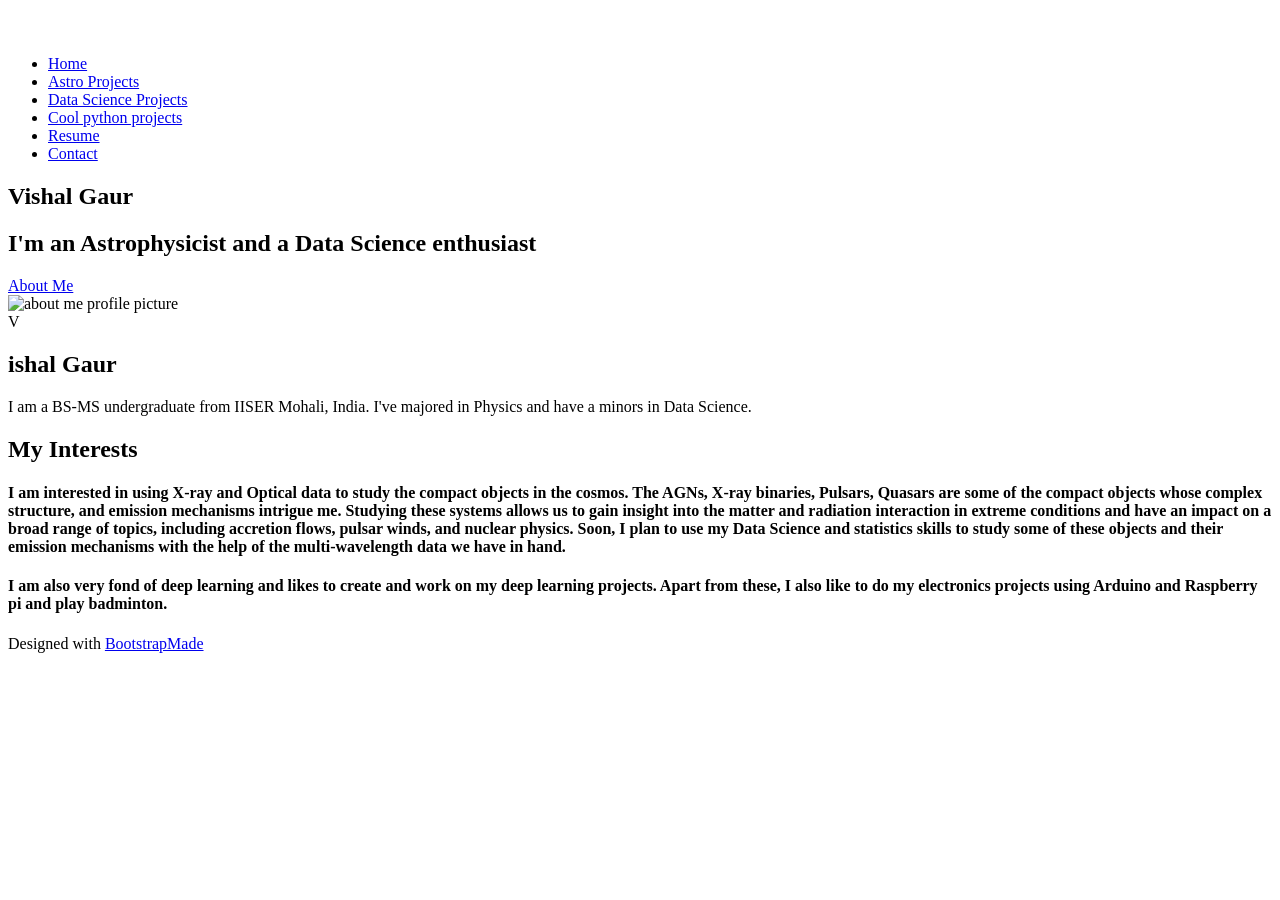
==== index.html @ d5d59067 "Add files via upload" ====
<!DOCTYPE html>
<html lang="en">

<head>
  <meta charset="utf-8">
  <meta content="width=device-width, initial-scale=1.0" name="viewport">

  <title>Vishal Gaur</title>
  <meta content="" name="description">
  <meta content="" name="keywords">

  <!-- Favicons -->
  <link href="assets/img/favicon.png" rel="icon">
  <link href="assets/img/apple-touch-icon.png" rel="apple-touch-icon">

  <!-- Google Fonts -->
  <link href="https://fonts.googleapis.com/css?family=Open+Sans:300,300i,400,400i,600,600i,700,700i|Raleway:300,300i,400,400i,500,500i,600,600i,700,700i|Poppins:300,300i,400,400i,500,500i,600,600i,700,700i" rel="stylesheet">

  <!-- Vendor CSS Files -->
  <link href="assets/vendor/aos/aos.css" rel="stylesheet">
  <link href="assets/vendor/bootstrap/css/bootstrap.min.css" rel="stylesheet">
  <link href="assets/vendor/bootstrap-icons/bootstrap-icons.css" rel="stylesheet">
  <link href="assets/vendor/boxicons/css/boxicons.min.css" rel="stylesheet">
  <link href="assets/vendor/glightbox/css/glightbox.min.css" rel="stylesheet">
  <link href="assets/vendor/swiper/swiper-bundle.min.css" rel="stylesheet">

  <!-- Template Main CSS File -->  
  <link href="assets/css/style1.css" rel="stylesheet">
  <link href="assets/css/style.css" rel="stylesheet">
  <link rel="stylesheet" href="css/slick.css">

  <!-- =======================================================
  * Template Name: Kelly - v4.7.0
  * Template URL: https://bootstrapmade.com/kelly-free-bootstrap-cv-resume-html-template/
  * Author: BootstrapMade.com
  * License: https://bootstrapmade.com/license/
  ======================================================== -->
</head>

<body>

  <!-- ======= Header ======= -->
  <header id="header" class="fixed-top">
    <div class="container-fluid d-flex justify-content-between align-items-center">

      <h1 class="logo me-auto me-lg-0"><a href="index.html"></a></h1>
      <!-- Uncomment below if you prefer to use an image logo -->
      <a href="index.html" class="logo"><img src="assets/img/iisermlogo.jpg" alt="" class="img-fluid"></a>

      <nav id="navbar" class="navbar order-last order-lg-0">
        <ul>
          <li><a class="active" href="index.html">Home</a></li>
          <li><a href="astro.html">Astro Projects</a></li>
          <li><a href="datascience.html">Data Science Projects</a></li>
          <li><a href="python.html">Cool python projects</a></li>
          <li><a href="resume.html">Resume</a></li>
          <li><a href="contact.html">Contact</a></li>
        </ul>
        <i class="bi bi-list mobile-nav-toggle"></i>
      </nav><!-- .navbar -->

      <div class="header-social-links">
		<a href="mailto:vishalgaur49@gmail.com" class="email"><i class="bi bi-envelope"></i></a>
		<a href="https://github.com/gaurvishal49" class="github"><i class="bi bi-github"></i></a>
        <a href="https://linkedin.com/in/vishal-gaur-4398b719a" class="linkedin"><i class="bi bi-linkedin"></i></i></a>
      </div>

    </div>

  </header><!-- End Header -->

  <!-- ======= Hero Section ======= -->
  <section id="hero" class="d-flex align-items-center">
    <div class="container d-flex flex-column align-items-center" data-aos="zoom-in" data-aos-delay="100">
      <h1>Vishal Gaur</h1>
      <h2>I'm an Astrophysicist and a Data Science enthusiast</h2>
      <a href="about.html" class="btn-about">About Me</a>
    </div>
  </section><!-- End Hero -->
  
	<!-- About me -->
	<section class="fh5co-about-me">
		<div class="about-me-inner site-container">
			<article class="portfolio-wrapper">
				<div class="portfolio__img">
					<img src="assets/img/about-me.png" class="about-me__profile" alt="about me profile picture">
				</div>
				<div class="portfolio__bottom">
					<div class="portfolio__name">
						<span>V</span>
						<h2 class="universal-h2">ishal Gaur</h2>
					</div>
					<p>I am a BS-MS undergraduate from IISER Mohali, India. I've majored in Physics and have a minors in Data Science.</p>
				</div>
			</article>
			<div class="about-me__text">
				<div class="about-me-slider">
					<div class="about-me-single-slide">
						<h2 class="universal-h2 universal-h2-bckg">My Interests</h2>
						<h4>I am interested in using X-ray and Optical data to study the compact objects in the cosmos. The AGNs, X-ray binaries, Pulsars, Quasars are some of the compact objects whose complex structure, and emission mechanisms intrigue me. Studying these systems allows us to gain insight into the matter and radiation interaction in extreme conditions and have an impact on a broad range of topics, including accretion flows, pulsar winds, and nuclear physics. Soon, I plan to use my Data Science and statistics skills to study some of these objects and their emission mechanisms with the help of the multi-wavelength data we have in hand.</h4>
						<h4>I am also very fond of deep learning and likes to create and work on my deep learning projects. Apart from these, I also like to do my electronics projects using Arduino and Raspberry pi and play badminton. </h4>
					
					</div>
				</div>
			</div>
		</div>
		<div class="about-me-bckg"></div>
	</section>
	<!-- About me end -->

	<!-- ======= Footer ======= -->
	<footer id="footer">
		<div class="container">
			<div class="social-links">
				<a href="mailto:vishalgaur49@gmail.com" class="email"><i class="bi bi-envelope"></i></a>
				<a href="https://github.com/gaurvishal49" class="github"><i class="bi bi-github"></i></a>
				<a href="https://linkedin.com/in/vishal-gaur-4398b719a" class="linkedin"><i class="bi bi-linkedin"></i></i></a>
			</div>
<!-- 			<div class="copyright">
				&copy; Copyright <strong><span>MyResume</span></strong>, <strong><span>Personal</span></strong>. All Rights Reserved
			</div> -->
			<div class="credits">
				<!-- All the links in the footer should remain intact. -->
				<!-- You can delete the links only if you purchased the pro version. -->
				<!-- Licensing information: [license-url] -->
				<!-- Purchase the pro version with working PHP/AJAX contact form: https://bootstrapmade.com/free-html-bootstrap-template-my-resume/ -->
				Designed with <a href="https://bootstrapmade.com/">BootstrapMade</a>
			</div>
		</div>
	</footer><!-- End Footer -->

  <div id="preloader"></div>
  <a href="#" class="back-to-top d-flex align-items-center justify-content-center"><i class="bi bi-arrow-up-short"></i></a>

  <!-- Vendor JS Files -->
  <script src="assets/vendor/purecounter/purecounter.js"></script>
  <script src="assets/vendor/aos/aos.js"></script>
  <script src="assets/vendor/bootstrap/js/bootstrap.bundle.min.js"></script>
  <script src="assets/vendor/glightbox/js/glightbox.min.js"></script>
  <script src="assets/vendor/isotope-layout/isotope.pkgd.min.js"></script>
  <script src="assets/vendor/swiper/swiper-bundle.min.js"></script>
  <script src="assets/vendor/waypoints/noframework.waypoints.js"></script>
  <script src="assets/vendor/php-email-form/validate.js"></script>
  <script src="assets/vendor/typed.js/typed.min.js"></script>

  <!-- Template Main JS File -->
  <script src="assets/js/main.js"></script>

</body>

</html>
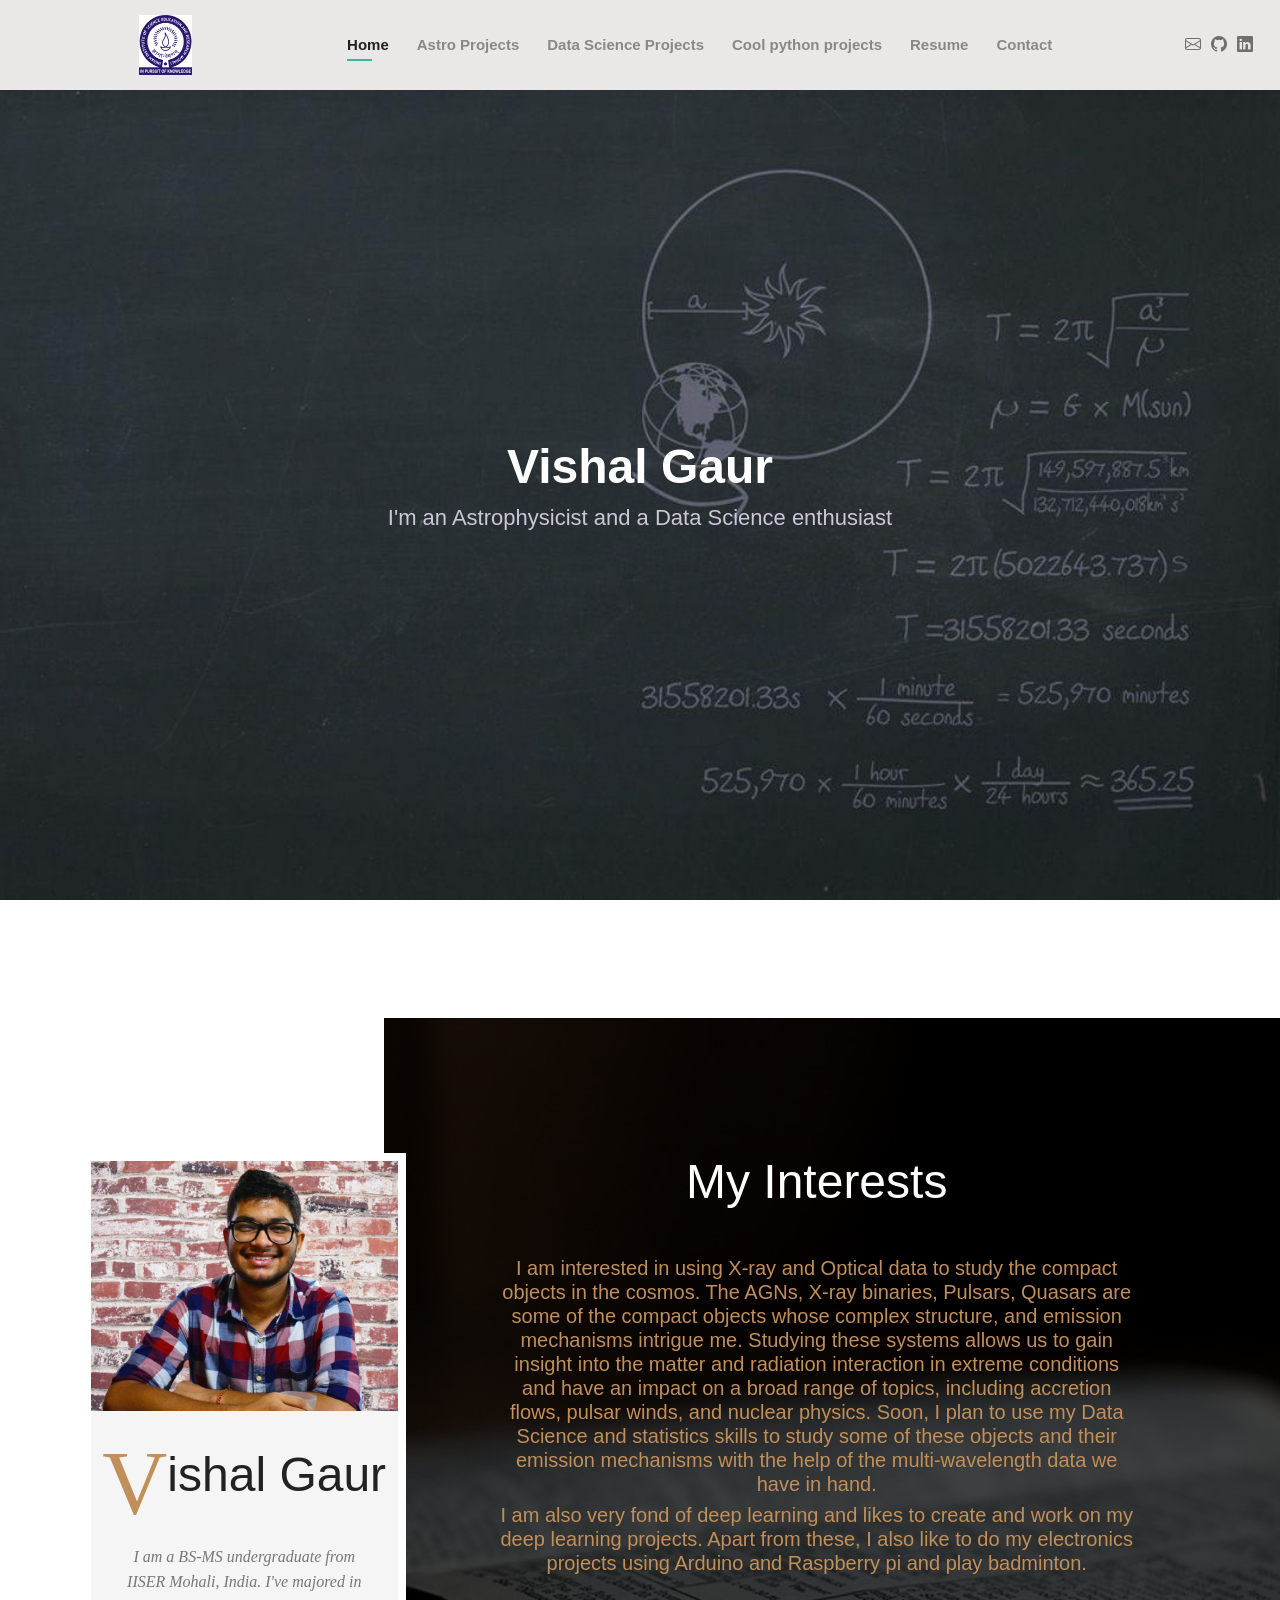
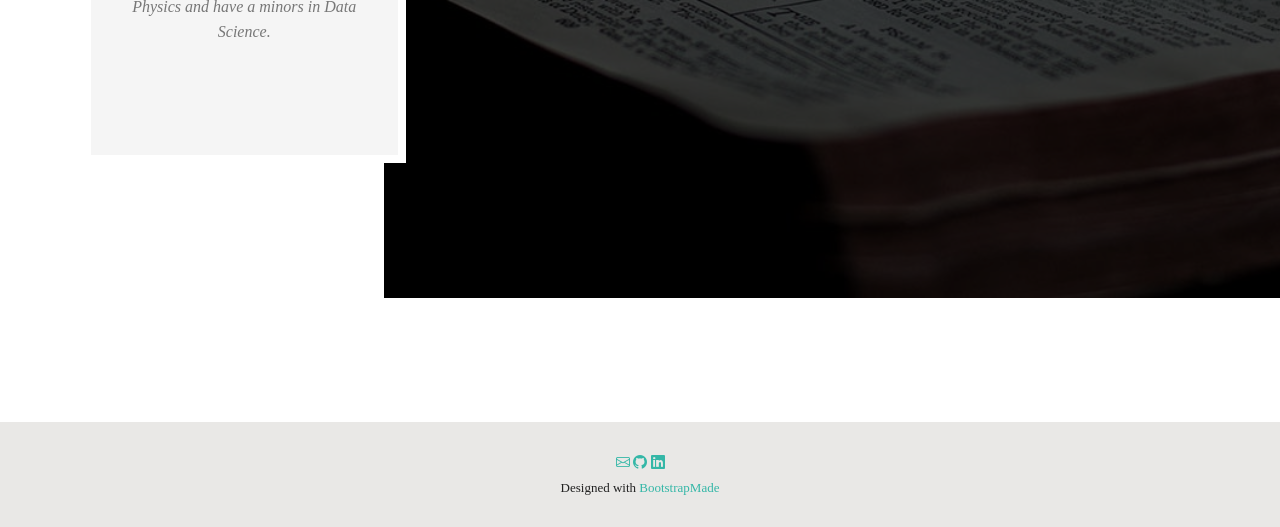
==== commit 14a69e8a: "Update index.html" ====
--- a/index.html
+++ b/index.html
@@ -74,7 +74,7 @@
     <div class="container d-flex flex-column align-items-center" data-aos="zoom-in" data-aos-delay="100">
       <h1>Vishal Gaur</h1>
       <h2>I'm an Astrophysicist and a Data Science enthusiast</h2>
-      <a href="about.html" class="btn-about">About Me</a>
+      <!-- <a href="about.html" class="btn-about">About Me</a> -->
     </div>
   </section><!-- End Hero -->
   
--- a/assets/css/style1.css
+++ b/assets/css/style1.css
@@ -0,0 +1,862 @@
+/*
+ * Author by FreeHTML5.co
+ * Twitter: https://twitter.com/fh5co
+ * Facebook: https://fb.com/fh5co
+ * URL: https://freehtml5.co
+ */
+/* Fonts */
+@font-face {
+  font-family: 'Calisto-MT';
+  src: url(../fonts/Calisto-MT.ttf); }
+
+@font-face {
+  font-family: 'Calisto-MT-Italic';
+  src: url(../fonts/Calisto-MT-Italic.ttf); }
+
+@font-face {
+  font-family: 'Calisto-MT-Bold';
+  src: url(../fonts/Calisto-MT-Bold.ttf); }
+
+/* Colors */
+/* Universal style */
+* {
+  margin: 0;
+  padding: 0;
+  font-family: "Calisto-MT"; }
+
+.site-container {
+  width: 1115px;
+  margin: 0 auto; }
+  @media (max-width: 1250px) {
+    .site-container {
+      width: 90%; } }
+
+.universal-h2 {
+  font-size: 48px;
+  text-align: center;
+  color: #222; }
+  @media (max-width: 1250px) {
+    .universal-h2 {
+      font-size: 38px; } }
+  @media (max-width: 668px) {
+    .universal-h2 {
+      font-size: 30px; } }
+
+.universal-h2-bckg {
+  background-image: url("../images/double-line.svg");
+  background-repeat: no-repeat;
+  background-position: center bottom; }
+
+/* Universal style end */
+/* Includes */
+.site-navigation {
+  position: absolute;
+  top: 4.6%;
+  width: 100%;
+  z-index: 2; }
+
+.site-navigation-inner {
+  display: flex;
+  align-items: center;
+  justify-content: space-between; }
+
+.main-navigation {
+  color: #fff;
+  display: none;
+  position: fixed;
+  height: 100%;
+  width: 100%;
+  top: 0px;
+  left: 0px;
+  background: #000;
+  opacity: 0.9; }
+  .main-navigation .main-navigation__ul {
+    position: absolute;
+    top: 50%;
+    left: 50%;
+    transform: translate(-50%, -50%);
+    padding: 3%;
+    border: 2px solid #fff;
+    border-radius: 7px;
+    background-color: #c18f59; }
+    .main-navigation .main-navigation__ul li {
+      margin-bottom: 20px;
+      list-style: none; }
+    .main-navigation .main-navigation__ul a {
+      color: #fff;
+      font-size: 20px;
+      font-weight: 600;
+      text-decoration: none;
+      text-transform: uppercase;
+      transition: 0.3s ease; }
+      .main-navigation .main-navigation__ul a:hover {
+        color: #777; }
+  @media (max-width: 1150px) {
+    .main-navigation {
+      opacity: 0.94; } }
+
+/* Navigation burger */
+.burger-container {
+  cursor: pointer;
+  z-index: 3; }
+
+.bar1, .bar2, .bar3 {
+  width: 30px;
+  height: 3px;
+  background-color: #c18f59;
+  margin: 6px 0;
+  transition: 0.4s; }
+
+.change .bar1 {
+  transform: rotate(-45deg) translate(-6px, 6px);
+  background-color: #c18f59; }
+
+.change .bar2 {
+  opacity: 0;
+  background-color: #c18f59; }
+
+.change .bar3 {
+  transform: rotate(45deg) translate(-6px, -7px);
+  background-color: #c18f59; }
+
+.stop-scroll {
+  overflow: hidden; }
+
+/* Navigation burger end */
+.fh5co-top-banner {
+  position: relative;
+  display: flex;
+  align-items: flex-end;
+  background-image: url("../images/top-banner-bckg.jpg");
+  background-position: center;
+  background-size: cover; }
+  .fh5co-top-banner::after {
+    content: '';
+    position: absolute;
+    top: 0;
+    left: 0;
+    width: 100%;
+    height: 100%;
+    background-color: #000;
+    opacity: 0.9; }
+  .fh5co-top-banner .site-container {
+    position: relative;
+    z-index: 1; }
+  @media (max-width: 1600px) {
+    .fh5co-top-banner {
+      padding-top: 180px; } }
+  @media (max-width: 1250px) {
+    .fh5co-top-banner {
+      padding-top: 130px; } }
+  @media (max-width: 520px) {
+    .fh5co-top-banner {
+      padding-top: 105px; } }
+  @media (min-width: 1600px) {
+    .fh5co-top-banner {
+      min-height: 100vh; } }
+
+.top-banner__inner {
+  display: flex;
+  align-items: center; }
+  .top-banner__inner .top-banner__text {
+    margin-left: 54px; }
+    @media (max-width: 1250px) {
+      .top-banner__inner .top-banner__text {
+        width: 35%; } }
+    @media (max-width: 768px) {
+      .top-banner__inner .top-banner__text {
+        width: 50%;
+        margin-left: 20px; } }
+    @media (max-width: 520px) {
+      .top-banner__inner .top-banner__text {
+        width: 65%;
+        margin-bottom: 20px;
+        margin-left: 0; } }
+    .top-banner__inner .top-banner__text p {
+      margin-bottom: 42px;
+      color: #777; }
+      @media (max-width: 768px) {
+        .top-banner__inner .top-banner__text p {
+          margin-bottom: 25px;
+          font-size: 14px; } }
+  .top-banner__inner .top-banner__h2 {
+    font-size: 74px;
+    letter-spacing: 3px;
+    color: #fff;
+    font-family: "Calisto-MT-Bold"; }
+    @media (max-width: 1250px) {
+      .top-banner__inner .top-banner__h2 {
+        font-size: 50px; } }
+    @media (max-width: 768px) {
+      .top-banner__inner .top-banner__h2 {
+        font-size: 35px; } }
+  .top-banner__inner .top-banner__text-up .top-banner__h2 {
+    margin-top: 15px; }
+    @media (max-width: 768px) {
+      .top-banner__inner .top-banner__text-up .top-banner__h2 {
+        margin-top: 0; } }
+  .top-banner__inner .top-banner__text-down {
+    margin-bottom: 20px;
+    padding-left: 27%; }
+    .top-banner__inner .top-banner__text-down .top-banner__h2 {
+      margin-bottom: 10px; }
+      @media (max-width: 768px) {
+        .top-banner__inner .top-banner__text-down .top-banner__h2 {
+          margin-bottom: 0; } }
+  .top-banner__inner .top-banner__image {
+    font-size: 0; }
+    @media (max-width: 1250px) {
+      .top-banner__inner .top-banner__image {
+        width: 50%; }
+        .top-banner__inner .top-banner__image img {
+          width: 100%; } }
+    @media (max-width: 520px) {
+      .top-banner__inner .top-banner__image {
+        width: 65%;
+        margin-bottom: 20px; } }
+  @media (max-width: 520px) {
+    .top-banner__inner {
+      flex-direction: column; } }
+
+.brand-span {
+  font-size: 14px;
+  color: #c18f59; }
+
+.brand-button {
+  display: inline-block;
+  padding: 10px 20px;
+  font-size: 11px;
+  text-transform: uppercase;
+  text-decoration: none;
+  color: #c18f59;
+  border: 1px solid #fff;
+  transition: 0.3s ease; }
+  .brand-button:hover, .brand-button:focus {
+    color: #777; }
+
+.fh5co-about-me {
+  position: relative;
+  margin: 193px 0 199px; }
+  @media (max-width: 1250px) {
+    .fh5co-about-me {
+      margin: 150px 0; } }
+  @media (max-width: 992px) {
+    .fh5co-about-me {
+      margin: 125px 0; } }
+
+.about-me-bckg {
+  position: absolute;
+  background-image: url("../img/about-me-bckg.jpg");
+  background-position: center;
+  background-size: cover;
+  height: 500px;
+  top: -75px;
+  right: 0;
+  height: calc(100% + 150px);
+  width: 70%;
+  z-index: -1; }
+  .about-me-bckg:after {
+    content: '';
+    position: absolute;
+    top: 0;
+    left: 0;
+    width: 100%;
+    height: 100%;
+    background-color: #000;
+    opacity: 0.7; }
+  @media (max-width: 992px) {
+    .about-me-bckg {
+      width: 100%;
+      padding-bottom: 15px; } }
+
+.about-me-inner {
+  display: flex;
+  justify-content: space-between; }
+  @media (max-width: 992px) {
+    .about-me-inner {
+      flex-direction: column;
+      align-items: center; } }
+
+.about-me-slider {
+  position: relative; }
+  .about-me-slider .slick-arrow {
+    position: absolute;
+    bottom: -18%; }
+  .about-me-slider .slick-prev {
+    left: 40%; }
+    @media (max-width: 520px) {
+      .about-me-slider .slick-prev {
+        left: 34%; } }
+  .about-me-slider .slick-next {
+    right: 40%; }
+    @media (max-width: 520px) {
+      .about-me-slider .slick-next {
+        right: 34%; } }
+
+.span-arrow {
+  padding: 10px 15px;
+  cursor: pointer;
+  color: #c18f59;
+  border: 1px solid #c18f59;
+  border-radius: 50%;
+  transition: 0.3s ease; }
+  .span-arrow:hover {
+    color: #fff;
+    border-color: #fff; }
+
+.portfolio-wrapper {
+  width: 390px;
+  padding: 8px;
+  text-align: center;
+  background-color: #fff; }
+  .portfolio-wrapper .portfolio__img {
+    font-size: 0; }
+    .portfolio-wrapper .portfolio__img img {
+      width: 100%; }
+  .portfolio-wrapper .portfolio__bottom {
+    padding: 35px 0 95px;
+    background-color: #f5f5f5; }
+    @media (max-width: 992px) {
+      .portfolio-wrapper .portfolio__bottom {
+        padding: 25px 0; } }
+  .portfolio-wrapper .portfolio__name {
+    display: flex;
+    justify-content: center;
+    align-items: flex-start;
+    margin-bottom: 23px; }
+    @media (max-width: 992px) {
+      .portfolio-wrapper .portfolio__name {
+        margin-bottom: 10px; } }
+    .portfolio-wrapper .portfolio__name span {
+      font-size: 90px;
+      line-height: 75px;
+      color: #c18f59;
+      font-family: "Calisto-MT-Bold"; }
+      @media (max-width: 992px) {
+        .portfolio-wrapper .portfolio__name span {
+          font-size: 65px;
+          line-height: 62px; } }
+  .portfolio-wrapper p {
+    padding: 0 10%;
+    line-height: 25px;
+    font-style: italic;
+    color: #777; }
+    @media (max-width: 620px) {
+      .portfolio-wrapper p {
+        font-size: 15px;
+        line-height: 20px; } }
+  @media (max-width: 992px) {
+    .portfolio-wrapper {
+      margin-bottom: 20px; } }
+  @media (max-width: 620px) {
+    .portfolio-wrapper {
+      width: 250px; } }
+
+.about-me__text {
+  width: 70%;
+  margin-right: 60px;
+  margin-left: 90px;
+  text-align: center; }
+  .about-me__text .universal-h2 {
+    color: #fff;
+    padding-bottom: 20px;
+    margin-bottom: 25px; }
+  .about-me__text p {
+    margin-bottom: 35px;
+    line-height: 24px;
+    color: #c18f59; }
+    .about-me__text p span {
+      font-size: 48px;
+      color: #fff; }
+    @media (max-width: 620px) {
+      .about-me__text p {
+        margin-bottom: 20px;
+        font-size: 14px;
+        line-height: 19px; } }
+  .about-me__text h4 {
+    margin-bottom: 7px;
+    font-size: 20px;
+    color: #c18f59; }
+  .about-me__text .p-white {
+    margin-bottom: 0;
+    color: #fff; }
+  @media (max-width: 1250px) {
+    .about-me__text {
+      width: 48%;
+      margin-right: 40px; } }
+  @media (max-width: 992px) {
+    .about-me__text {
+      width: 100%;
+      margin-right: 0; } }
+
+.slick-slide:focus {
+  outline: none; }
+
+.fh5co-books {
+  margin-bottom: 122px; }
+  .fh5co-books .universal-h2 {
+    margin-bottom: 50px;
+    padding-bottom: 20px; }
+  .fh5co-books .books-brand-button {
+    text-align: center; }
+    .fh5co-books .books-brand-button .brand-button {
+      font-size: 16px;
+      text-transform: none;
+      border-color: #c18f59; }
+      .fh5co-books .books-brand-button .brand-button:hover {
+        border-color: #777; }
+  @media (max-width: 1250px) {
+    .fh5co-books {
+      margin-bottom: 60px; } }
+
+.books {
+  display: flex;
+  justify-content: space-between;
+  flex-wrap: wrap;
+  margin-bottom: 70px; }
+  @media (max-width: 559px) {
+    .books {
+      justify-content: space-around; } }
+
+.single-book {
+  margin-bottom: 20px;
+  text-align: center; }
+  .single-book .single-book__img {
+    position: relative;
+    display: block;
+    font-size: 0; }
+    .single-book .single-book__img .single-book_download {
+      opacity: 0;
+      visibility: hidden;
+      position: absolute;
+      top: 0;
+      left: 0;
+      width: 100%;
+      height: 100%;
+      background-color: #000;
+      transition: 0.3s ease; }
+      .single-book .single-book__img .single-book_download img {
+        position: absolute;
+        left: 50%;
+        top: 50%;
+        transform: translate(-50%, -50%);
+        z-index: 1; }
+    .single-book .single-book__img:hover .single-book_download {
+      visibility: visible;
+      opacity: 0.7; }
+  .single-book .single-book__title {
+    margin: 19px 0 18px;
+    font-size: 18px; }
+  .single-book .single-book__price {
+    font-size: 18px;
+    font-weight: 600;
+    font-style: italic;
+    color: #c18f59; }
+  @media (max-width: 1250px) {
+    .single-book {
+      margin-right: 10px; }
+      .single-book:last-child {
+        margin-right: 0; } }
+
+.rating {
+  margin-top: 8px;
+  unicode-bidi: bidi-override;
+  direction: rtl; }
+  .rating span {
+    font-size: 23px;
+    color: #ffd200;
+    cursor: pointer; }
+  .rating > span:hover:before, .rating > span:hover ~ span:before {
+    content: "\2605";
+    position: absolute; }
+
+.fh5co-counter {
+  position: relative;
+  margin-bottom: 122px;
+  padding: 100px 0;
+  background-image: url("../images/book-bckg.jpg");
+  background-size: cover;
+  background-position: center; }
+  .fh5co-counter::after {
+    content: '';
+    position: absolute;
+    top: 0;
+    left: 0;
+    width: 100%;
+    height: 100%;
+    background-color: #c18f59;
+    opacity: 0.9; }
+  .fh5co-counter .site-container {
+    position: relative;
+    z-index: 1; }
+  @media (max-width: 850px) {
+    .fh5co-counter {
+      padding: 50px 0 20px;
+      margin-bottom: 50px; } }
+
+.counter-inner {
+  display: flex;
+  justify-content: space-between;
+  flex-wrap: wrap; }
+
+.single-count {
+  width: 23%;
+  text-align: center;
+  color: #fff; }
+  .single-count span {
+    display: block;
+    margin-bottom: 25px;
+    font-size: 40px;
+    font-weight: 900; }
+  .single-count p {
+    font-size: 20px;
+    text-transform: uppercase; }
+  @media (max-width: 850px) {
+    .single-count {
+      width: 48%;
+      margin-bottom: 30px; }
+      .single-count .count {
+        font-size: 35px;
+        margin-bottom: 15px; } }
+  @media (max-width: 500px) {
+    .single-count {
+      width: 100%;
+      padding-bottom: 10px;
+      border-bottom: 1px solid #fff; } }
+
+.single-count__text {
+  display: flex;
+  justify-content: center; }
+  .single-count__text img {
+    margin-right: 20px; }
+
+.fh5co-blog {
+  margin-bottom: 175px; }
+  .fh5co-blog .universal-h2 {
+    margin-bottom: 55px;
+    padding-bottom: 20px; }
+  @media (max-width: 620px) {
+    .fh5co-blog {
+      margin-bottom: 105px; } }
+
+.blog-inner {
+  display: flex;
+  justify-content: space-between; }
+
+.blog-slider .slick-slide {
+  margin: 0 15px; }
+
+.blog-slider .slick-list {
+  margin: 0 -15px; }
+
+.single-blog {
+  display: flex !important; }
+  .single-blog .single-blog__img {
+    width: 50%;
+    font-size: 0; }
+  .single-blog .single-blog__text {
+    width: 50%;
+    padding: 7%;
+    border: 3px solid #f5f5f5;
+    border-left: 0; }
+    .single-blog .single-blog__text h4 {
+      margin-bottom: 5px;
+      font-size: 24px;
+      line-height: 33px; }
+    .single-blog .single-blog__text span {
+      display: block;
+      margin-bottom: 15px;
+      font-size: 14px;
+      color: #c18f59;
+      font-family: "Calisto-MT-Bold"; }
+    .single-blog .single-blog__text p {
+      color: #777;
+      line-height: 21px; }
+    @media (max-width: 992px) {
+      .single-blog .single-blog__text {
+        padding: 5%; }
+        .single-blog .single-blog__text h4 {
+          margin-bottom: 3px;
+          font-size: 20px;
+          line-height: 24px; }
+        .single-blog .single-blog__text p {
+          font-size: 14px;
+          line-height: 19px; } }
+    @media (max-width: 420px) {
+      .single-blog .single-blog__text {
+        padding: 3%; }
+        .single-blog .single-blog__text h4 {
+          font-size: 16px; }
+        .single-blog .single-blog__text span {
+          margin-bottom: 7px;
+          font-size: 12px; }
+        .single-blog .single-blog__text p {
+          font-size: 13px;
+          line-height: 16px; } }
+  .single-blog:nth-child(even) h4 {
+    color: #c18f59; }
+  @media (max-width: 1250px) {
+    .single-blog .single-blog__img img {
+      width: 100%;
+      height: 100%; } }
+
+.blog-slider {
+  position: relative; }
+  .blog-slider .slick-arrow {
+    position: absolute;
+    bottom: -22%; }
+  .blog-slider .slick-prev {
+    left: 45.5%; }
+    @media (max-width: 1250px) {
+      .blog-slider .slick-prev {
+        left: 40%; } }
+    @media (max-width: 520px) {
+      .blog-slider .slick-prev {
+        left: 35%; } }
+  .blog-slider .slick-next {
+    right: 45.5%; }
+    @media (max-width: 1250px) {
+      .blog-slider .slick-next {
+        right: 40%; } }
+    @media (max-width: 520px) {
+      .blog-slider .slick-next {
+        right: 35%; } }
+  .blog-slider .span-arrow:hover {
+    color: #777;
+    border-color: #777; }
+
+.fh5co-quotes {
+  position: relative;
+  padding: 135px 0 172px;
+  text-align: center;
+  background-image: url("../images/quotes-bckg.jpg");
+  background-position: center;
+  background-size: cover; }
+  .fh5co-quotes::after {
+    content: '';
+    position: absolute;
+    top: 0;
+    left: 0;
+    width: 100%;
+    height: 100%;
+    background-color: #000;
+    opacity: 0.9; }
+  .fh5co-quotes .site-container {
+    position: relative;
+    z-index: 1; }
+  .fh5co-quotes .universal-h2 {
+    padding-bottom: 20px;
+    margin-bottom: 30px;
+    color: #fff !important; }
+  .fh5co-quotes p {
+    width: 43%;
+    margin: 0 auto 45px;
+    color: #fff;
+    line-height: 24px; }
+    @media (max-width: 620px) {
+      .fh5co-quotes p {
+        font-size: 14px;
+        line-height: 19px; } }
+  .fh5co-quotes img {
+    margin: 0 auto 5px; }
+  .fh5co-quotes h4 {
+    margin-bottom: 5px;
+    font-size: 25px;
+    color: #c18f59; }
+  .fh5co-quotes .slick-arrow {
+    bottom: -8%; }
+  .fh5co-quotes .slick-prev {
+    left: 45.5%; }
+    @media (max-width: 1150px) {
+      .fh5co-quotes .slick-prev {
+        left: 34%; } }
+  .fh5co-quotes .slick-next {
+    right: 45.5%; }
+    @media (max-width: 1150px) {
+      .fh5co-quotes .slick-next {
+        right: 34%; } }
+  @media (max-width: 1150px) {
+    .fh5co-quotes {
+      padding: 75px 0 95px; }
+      .fh5co-quotes p {
+        width: 90%; } }
+
+.fh5co-social {
+  position: relative;
+  padding: 63px 0;
+  background-image: url("../images/social-bckg.jpg");
+  background-size: cover;
+  background-position: center; }
+  .fh5co-social::after {
+    content: '';
+    position: absolute;
+    top: 0;
+    left: 0;
+    width: 100%;
+    height: 100%;
+    background-color: #c18f59;
+    opacity: 0.9; }
+  .fh5co-social .site-container {
+    position: relative;
+    z-index: 1; }
+  @media (max-width: 620px) {
+    .fh5co-social {
+      padding: 40px 0; } }
+
+.social {
+  display: flex;
+  justify-content: space-between;
+  align-items: center; }
+  .social h5 {
+    font-size: 24px;
+    color: #fff; }
+  @media (max-width: 620px) {
+    .social {
+      flex-direction: column; } }
+
+.social-icons a {
+  position: relative;
+  border: 1px solid white;
+  border-radius: 50%;
+  padding: 13px 23px;
+  margin-right: 10px;
+  transition: 0.3s ease; }
+  .social-icons a:hover {
+    background-color: #777;
+    border-color: transparent; }
+
+.social-icons img {
+  position: absolute;
+  left: 50%;
+  top: 50%;
+  transform: translate(-50%, -50%); }
+
+@media (max-width: 620px) {
+  .social-icons {
+    margin: 35px 0; } }
+
+.site-footer {
+  padding-top: 120px;
+  background-color: #343434; }
+  @media (max-width: 1250px) {
+    .site-footer {
+      padding-top: 60px; } }
+
+.footer-inner {
+  display: flex;
+  justify-content: space-between;
+  padding-bottom: 95px; }
+  .footer-inner h5 {
+    margin-bottom: 30px;
+    font-size: 20px;
+    letter-spacing: 2px;
+    color: #fff; }
+  @media (max-width: 1250px) {
+    .footer-inner {
+      padding-bottom: 50px;
+      flex-direction: column;
+      align-items: center; } }
+
+.footer-info {
+  width: 50%;
+  display: flex; }
+  .footer-info .footer-info__left {
+    margin-right: 45px; }
+    .footer-info .footer-info__left img {
+      margin-bottom: 10px; }
+    .footer-info .footer-info__left p {
+      color: #c18f59; }
+    @media (max-width: 620px) {
+      .footer-info .footer-info__left {
+        margin-right: 0;
+        margin-bottom: 20px; } }
+  .footer-info .footer-info__right p {
+    margin-bottom: 15px;
+    color: #aaa; }
+  .footer-info .footer-info__right .footer-phone {
+    font-size: 14px; }
+  .footer-info .footer-info__right .social-icons {
+    margin-top: 27px; }
+    .footer-info .footer-info__right .social-icons a {
+      padding: 9px 19px; }
+  @media (max-width: 1250px) {
+    .footer-info {
+      width: 100%;
+      margin-bottom: 20px; } }
+  @media (max-width: 620px) {
+    .footer-info {
+      flex-direction: column;
+      align-items: center; } }
+
+.footer-contact-form {
+  width: 50%; }
+  .footer-contact-form .contact-form__input {
+    display: flex;
+    justify-content: space-between;
+    margin-bottom: 20px; }
+    .footer-contact-form .contact-form__input input {
+      width: 40%;
+      padding: 20px;
+      border: 1px solid #404040;
+      background-color: #282828;
+      color: #c18f59; }
+      .footer-contact-form .contact-form__input input::placeholder {
+        color: #aaa; }
+      @media (max-width: 1250px) {
+        .footer-contact-form .contact-form__input input {
+          width: 45%; } }
+      @media (max-width: 520px) {
+        .footer-contact-form .contact-form__input input {
+          width: 100%; } }
+  .footer-contact-form textarea {
+    box-sizing: border-box;
+    height: 90px;
+    width: 100%;
+    margin-bottom: 20px;
+    padding: 20px;
+    border: 1px solid #404040;
+    background-color: #282828;
+    resize: none;
+    color: #c18f59; }
+  .footer-contact-form .submit-button {
+    padding: 19px 50px;
+    text-transform: uppercase;
+    font-size: 12px;
+    color: #fff;
+    background-color: #c18f59;
+    border: none;
+    border-radius: 3px;
+    cursor: pointer;
+    transition: 0.3s ease; }
+    .footer-contact-form .submit-button:hover {
+      background-color: #777; }
+  @media (max-width: 1250px) {
+    .footer-contact-form {
+      width: 100%; } }
+
+.footer-bottom {
+  padding: 25px 0;
+  background-color: #2d2d2d; }
+
+.footer-bottom-inner {
+  display: flex;
+  justify-content: space-between; }
+  .footer-bottom-inner p {
+    color: #777; }
+  .footer-bottom-inner a {
+    color: #c18f59;
+    text-decoration: none;
+    transition: 0.3s ease; }
+    .footer-bottom-inner a:hover {
+      color: #777; }
+  .footer-bottom-inner .footer-bottom__img img {
+    margin-right: 25px; }
+    .footer-bottom-inner .footer-bottom__img img:last-child {
+      margin-right: 0; }
+  @media (max-width: 992px) {
+    .footer-bottom-inner {
+      flex-direction: column;
+      align-items: center; }
+      .footer-bottom-inner p {
+        font-size: 14px;
+        margin-bottom: 20px; } }
--- a/assets/css/style.css
+++ b/assets/css/style.css
@@ -0,0 +1,1116 @@
+/**
+* Template Name: Kelly - v4.7.0
+* Template URL: https://bootstrapmade.com/kelly-free-bootstrap-cv-resume-html-template/
+* Author: BootstrapMade.com
+* License: https://bootstrapmade.com/license/
+*/
+
+/*--------------------------------------------------------------
+# General
+--------------------------------------------------------------*/
+body {
+  font-family: "Open Sans", sans-serif;
+  color: #444444;
+}
+
+a {
+  color: #34b7a7;
+  text-decoration: none;
+}
+
+a:hover {
+  color: #51cdbe;
+  text-decoration: none;
+}
+
+h1, h2, h3, h4, h5, h6 {
+  font-family: "Raleway", sans-serif;
+}
+
+#main {
+  margin-top: 50px;
+}
+@media (max-width: 992px) {
+  #main {
+    margin-top: 30px;
+  }
+}
+
+/*--------------------------------------------------------------
+# Preloader
+--------------------------------------------------------------*/
+#preloader {
+  position: fixed;
+  top: 0;
+  left: 0;
+  right: 0;
+  bottom: 0;
+  z-index: 9999;
+  overflow: hidden;
+  background: #fff;
+}
+
+#preloader:before {
+  content: "";
+  position: fixed;
+  top: calc(50% - 30px);
+  left: calc(50% - 30px);
+  border: 6px solid #34b7a7;
+  border-top-color: #dcf5f2;
+  border-radius: 50%;
+  width: 60px;
+  height: 60px;
+  -webkit-animation: animate-preloader 1s linear infinite;
+  animation: animate-preloader 1s linear infinite;
+}
+
+@-webkit-keyframes animate-preloader {
+  0% {
+    transform: rotate(0deg);
+  }
+  100% {
+    transform: rotate(360deg);
+  }
+}
+
+@keyframes animate-preloader {
+  0% {
+    transform: rotate(0deg);
+  }
+  100% {
+    transform: rotate(360deg);
+  }
+}
+/*--------------------------------------------------------------
+# Back to top button
+--------------------------------------------------------------*/
+.back-to-top {
+  position: fixed;
+  visibility: hidden;
+  opacity: 0;
+  right: 15px;
+  bottom: 15px;
+  z-index: 996;
+  background: #34b7a7;
+  width: 40px;
+  height: 40px;
+  border-radius: 50px;
+  transition: all 0.4s;
+}
+.back-to-top i {
+  font-size: 24px;
+  color: #fff;
+  line-height: 0;
+}
+.back-to-top:hover {
+  background: #49cbbb;
+  color: #fff;
+}
+.back-to-top.active {
+  visibility: visible;
+  opacity: 1;
+}
+
+/*--------------------------------------------------------------
+# Header
+--------------------------------------------------------------*/
+#header {
+  background: #e9e8e6;
+  box-shadow: 0px 0px 25px 0 rgba(0, 0, 0, 0.08);
+  z-index: 997;
+  padding: 15px 0;
+}
+#header .logo {
+  font-size: 32px;
+  margin: 0;
+  padding: 0;
+  line-height: 1;
+  font-weight: 400;
+  letter-spacing: 2px;
+  text-transform: uppercase;
+}
+#header .logo a {
+  color: #222222;
+}
+#header .logo img {
+  max-height: 60px;
+}
+@media (max-width: 992px) {
+  #header .logo {
+    font-size: 28px;
+  }
+}
+
+/*--------------------------------------------------------------
+# Header Social Links
+--------------------------------------------------------------*/
+.header-social-links {
+  padding-right: 15px;
+}
+.header-social-links a {
+  color: #6f6f6f;
+  padding-left: 6px;
+  display: inline-block;
+  line-height: 0px;
+  transition: 0.3s;
+  font-size: 16px;
+}
+.header-social-links a:hover {
+  color: #34b7a7;
+}
+
+/*--------------------------------------------------------------
+# Navigation Menu
+--------------------------------------------------------------*/
+/**
+* Desktop Navigation 
+*/
+.navbar {
+  padding: 0;
+}
+.navbar ul {
+  margin: 0;
+  padding: 0;
+  display: flex;
+  list-style: none;
+  align-items: center;
+}
+.navbar li {
+  position: relative;
+  padding: 10px 0 10px 28px;
+}
+.navbar a, .navbar a:focus {
+  display: flex;
+  align-items: center;
+  justify-content: space-between;
+  font-family: "Raleway", sans-serif;
+  font-size: 15px;
+  font-weight: 600;
+  color: #888888;
+  white-space: nowrap;
+  transition: 0.3s;
+  position: relative;
+}
+.navbar a i, .navbar a:focus i {
+  font-size: 12px;
+  line-height: 0;
+  margin-left: 5px;
+}
+.navbar > ul > li > a:before {
+  content: "";
+  position: absolute;
+  width: 0;
+  height: 2px;
+  bottom: -5px;
+  left: 0;
+  background-color: #34b7a7;
+  visibility: hidden;
+  width: 0px;
+  transition: all 0.3s ease-in-out 0s;
+}
+.navbar a:hover:before, .navbar li:hover > a:before, .navbar .active:before {
+  visibility: visible;
+  width: 25px;
+}
+.navbar a:hover, .navbar .active, .navbar .active:focus, .navbar li:hover > a {
+  color: #222222;
+}
+.navbar .dropdown ul {
+  display: block;
+  position: absolute;
+  left: 14px;
+  top: calc(100% + 30px);
+  margin: 0;
+  padding: 10px 0;
+  z-index: 99;
+  opacity: 0;
+  visibility: hidden;
+  background: #fff;
+  box-shadow: 0px 0px 30px rgba(127, 137, 161, 0.25);
+  transition: 0.3s;
+  border-radius: 4px;
+}
+.navbar .dropdown ul li {
+  min-width: 200px;
+  padding: 0;
+}
+.navbar .dropdown ul a {
+  padding: 10px 20px;
+  font-size: 15px;
+  text-transform: none;
+  font-weight: 600;
+}
+.navbar .dropdown ul a i {
+  font-size: 12px;
+}
+.navbar .dropdown ul a:hover, .navbar .dropdown ul .active:hover, .navbar .dropdown ul li:hover > a {
+  color: #34b7a7;
+}
+.navbar .dropdown:hover > ul {
+  opacity: 1;
+  top: 100%;
+  visibility: visible;
+}
+.navbar .dropdown .dropdown ul {
+  top: 0;
+  left: calc(100% - 30px);
+  visibility: hidden;
+}
+.navbar .dropdown .dropdown:hover > ul {
+  opacity: 1;
+  top: 0;
+  left: 100%;
+  visibility: visible;
+}
+@media (max-width: 1366px) {
+  .navbar .dropdown .dropdown ul {
+    left: -90%;
+  }
+  .navbar .dropdown .dropdown:hover > ul {
+    left: -100%;
+  }
+}
+
+/**
+* Mobile Navigation 
+*/
+.mobile-nav-toggle {
+  color: #222222;
+  font-size: 28px;
+  cursor: pointer;
+  display: none;
+  line-height: 0;
+  transition: 0.5s;
+}
+.mobile-nav-toggle.bi-x {
+  color: #fff;
+}
+
+@media (max-width: 991px) {
+  .mobile-nav-toggle {
+    display: block;
+  }
+
+  .navbar ul {
+    display: none;
+  }
+}
+.navbar-mobile {
+  position: fixed;
+  overflow: hidden;
+  top: 0;
+  right: 0;
+  left: 0;
+  bottom: 0;
+  background: rgba(9, 9, 9, 0.9);
+  transition: 0.3s;
+  z-index: 999;
+}
+.navbar-mobile .mobile-nav-toggle {
+  position: absolute;
+  top: 15px;
+  right: 15px;
+}
+.navbar-mobile ul {
+  display: block;
+  position: absolute;
+  top: 55px;
+  right: 15px;
+  bottom: 15px;
+  left: 15px;
+  padding: 10px 0;
+  border-radius: 10px;
+  background-color: #fff;
+  overflow-y: auto;
+  transition: 0.3s;
+}
+.navbar-mobile a, .navbar-mobile a:focus {
+  font-size: 15px;
+  padding-right: 15px;
+  color: #222222;
+}
+.navbar-mobile a:hover, .navbar-mobile .active, .navbar-mobile li:hover > a {
+  color: #34b7a7;
+}
+.navbar-mobile .getstarted, .navbar-mobile .getstarted:focus {
+  margin: 15px;
+}
+.navbar-mobile .dropdown ul {
+  position: static;
+  display: none;
+  margin: 10px 20px;
+  padding: 10px 0;
+  z-index: 99;
+  opacity: 1;
+  visibility: visible;
+  background: #fff;
+  box-shadow: 0px 0px 30px rgba(127, 137, 161, 0.25);
+}
+.navbar-mobile .dropdown ul li {
+  min-width: 200px;
+}
+.navbar-mobile .dropdown ul a {
+  padding: 10px 20px;
+}
+.navbar-mobile .dropdown ul a i {
+  font-size: 12px;
+}
+.navbar-mobile .dropdown ul a:hover, .navbar-mobile .dropdown ul .active:hover, .navbar-mobile .dropdown ul li:hover > a {
+  color: #34b7a7;
+}
+.navbar-mobile .dropdown > .dropdown-active {
+  display: block;
+}
+
+/*--------------------------------------------------------------
+# Hero Section
+--------------------------------------------------------------*/
+#hero {
+  width: 100%;
+  height: 100vh;
+  background: url("../img/hero-bg.jpg") top right;
+  background-size: cover;
+}
+#hero .container {
+  padding-top: 70px;
+  position: relative;
+}
+@media (max-width: 992px) {
+  #hero .container {
+    padding-top: 58px;
+  }
+}
+#hero h1 {
+  margin: 0;
+  font-size: 48px;
+  font-weight: 700;
+  line-height: 56px;
+  color: #FFFFFF;
+}
+#hero h2 {
+  color: #CCC6D9;
+  margin: 10px 0 0 0;
+  font-size: 22px;
+}
+#hero .btn-about {
+  font-family: "Raleway", sans-serif;
+  text-transform: uppercase;
+  font-weight: 600;
+  font-size: 12px;
+  letter-spacing: 1px;
+  display: inline-block;
+  padding: 12px 40px;
+  border-radius: 50px;
+  transition: 0.5s;
+  margin-top: 30px;
+  color: #fff;
+  background: #34b7a7;
+}
+#hero .btn-about:hover {
+  background: #3dc8b7;
+}
+@media (min-width: 1024px) {
+  #hero {
+    background-attachment: fixed;
+  }
+}
+@media (max-width: 992px) {
+  #hero:before {
+    content: "";
+    background: rgba(255, 255, 255, 0.8);
+    position: absolute;
+    bottom: 0;
+    top: 0;
+    left: 0;
+    right: 0;
+  }
+  #hero h1 {
+    font-size: 28px;
+    line-height: 36px;
+  }
+  #hero h2 {
+    font-size: 18px;
+    line-height: 24px;
+  }
+}
+
+/*--------------------------------------------------------------
+# Sections General
+--------------------------------------------------------------*/
+section {
+  padding: 60px 0;
+}
+
+.section-bg {
+  background-color: #e7f8f6;
+}
+
+.section-title {
+  text-align: center;
+  padding-bottom: 30px;
+}
+.section-title h2 {
+  font-size: 32px;
+  font-weight: bold;
+  text-transform: uppercase;
+  margin-bottom: 20px;
+  padding-bottom: 20px;
+  position: relative;
+}
+.section-title h2::after {
+  content: "";
+  position: absolute;
+  display: block;
+  width: 50px;
+  height: 3px;
+  background: #34b7a7;
+  bottom: 0;
+  left: calc(50% - 25px);
+}
+.section-title p {
+  margin-bottom: 0;
+}
+
+/*--------------------------------------------------------------
+# Cta
+--------------------------------------------------------------*/
+.cta {
+  background: linear-gradient(rgba(0, 0, 0, 0.6), rgba(0, 0, 0, 0.6)), url("../img/bg-1.jpg") fixed center center;
+  background-size: cover;
+  padding: 80px 0;
+}
+.cta h3 {
+  color: #fff;
+  font-size: 28px;
+  font-weight: 700;
+}
+.cta p {
+  color: #fff;
+}
+.cta .cta-btn {
+  font-family: "Raleway", sans-serif;
+  text-transform: uppercase;
+  font-weight: 500;
+  font-size: 16px;
+  letter-spacing: 1px;
+  display: inline-block;
+  padding: 8px 20px;
+  border-radius: 2px;
+  transition: 0.5s;
+  margin: 10px;
+  border: 2px solid #fff;
+  color: #fff;
+}
+.cta .cta-btn:hover {
+  background: #34b7a7;
+  border: 2px solid #34b7a7;
+}
+@media (max-width: 1024px) {
+  .cta {
+    background-attachment: scroll;
+  }
+}
+@media (min-width: 769px) {
+  .cta .cta-btn-container {
+    display: flex;
+    align-items: center;
+    justify-content: flex-end;
+  }
+}
+
+/*--------------------------------------------------------------
+# About
+--------------------------------------------------------------*/
+.about .content h3 {
+  font-weight: 700;
+  font-size: 26px;
+  color: #555555;
+}
+.about .content ul {
+  list-style: none;
+  padding: 0;
+}
+.about .content ul li {
+  padding-bottom: 10px;
+}
+.about .content ul i {
+  font-size: 20px;
+  padding-right: 2px;
+  color: #34b7a7;
+}
+.about .content p:last-child {
+  margin-bottom: 0;
+}
+
+/*--------------------------------------------------------------
+# Skills
+--------------------------------------------------------------*/
+.skills .progress {
+  height: 60px;
+  display: block;
+  background: none;
+  border-radius: 0;
+}
+.skills .progress .skill {
+  padding: 10px 0;
+  margin: 0 0 6px 0;
+  text-transform: uppercase;
+  display: block;
+  font-weight: 600;
+  font-family: "Poppins", sans-serif;
+  color: #222222;
+}
+.skills .progress .skill .val {
+  float: right;
+  font-style: normal;
+}
+.skills .progress-bar-wrap {
+  background: #f3f3f3;
+}
+.skills .progress-bar {
+  width: 1px;
+  height: 10px;
+  transition: 0.9s;
+  background-color: #34b7a7;
+}
+
+/*--------------------------------------------------------------
+# Facts
+--------------------------------------------------------------*/
+.facts .counters span {
+  font-size: 48px;
+  display: block;
+  color: #34b7a7;
+}
+.facts .counters p {
+  padding: 0;
+  margin: 0 0 20px 0;
+  font-family: "Raleway", sans-serif;
+  font-size: 14px;
+}
+
+/*--------------------------------------------------------------
+# Testimonials
+--------------------------------------------------------------*/
+.testimonials .section-header {
+  margin-bottom: 40px;
+}
+.testimonials .testimonials-carousel, .testimonials .testimonials-slider {
+  overflow: hidden;
+}
+.testimonials .testimonial-item {
+  text-align: center;
+}
+.testimonials .testimonial-item .testimonial-img {
+  width: 120px;
+  border-radius: 50%;
+  border: 4px solid #fff;
+  margin: 0 auto;
+}
+.testimonials .testimonial-item h3 {
+  font-size: 20px;
+  font-weight: bold;
+  margin: 10px 0 5px 0;
+  color: #111;
+}
+.testimonials .testimonial-item h4 {
+  font-size: 14px;
+  color: #999;
+  margin: 0 0 15px 0;
+}
+.testimonials .testimonial-item .quote-icon-left, .testimonials .testimonial-item .quote-icon-right {
+  color: #c8efea;
+  font-size: 26px;
+}
+.testimonials .testimonial-item .quote-icon-left {
+  display: inline-block;
+  left: -5px;
+  position: relative;
+}
+.testimonials .testimonial-item .quote-icon-right {
+  display: inline-block;
+  right: -5px;
+  position: relative;
+  top: 10px;
+}
+.testimonials .testimonial-item p {
+  font-style: italic;
+  margin: 0 auto 15px auto;
+}
+@media (min-width: 992px) {
+  .testimonials .testimonial-item p {
+    width: 80%;
+  }
+}
+.testimonials .swiper-pagination {
+  margin-top: 20px;
+  position: relative;
+}
+.testimonials .swiper-pagination .swiper-pagination-bullet {
+  width: 12px;
+  height: 12px;
+  background-color: #fff;
+  opacity: 1;
+  border: 1px solid #34b7a7;
+}
+.testimonials .swiper-pagination .swiper-pagination-bullet-active {
+  background-color: #34b7a7;
+}
+
+/*--------------------------------------------------------------
+# Resume
+--------------------------------------------------------------*/
+.resume .resume-title {
+  font-size: 26px;
+  font-weight: 400;
+  margin-top: 20px;
+  margin-bottom: 20px;
+  color: #222222;
+}
+.resume .resume-item {
+  padding: 0 0 20px 20px;
+  margin-top: -2px;
+  border-left: 2px solid #34b7a7;
+  position: relative;
+}
+.resume .resume-item h4 {
+  line-height: 18px;
+  font-size: 18px;
+  font-weight: 600;
+  font-family: "Poppins", sans-serif;
+  color: #1d685f;
+  margin-bottom: 10px;
+}
+.resume .resume-item h5 {
+  font-size: 16px;
+  background: #effbf9;
+  padding: 5px 15px;
+  display: inline-block;
+  font-weight: 600;
+  margin-bottom: 10px;
+  color: #34b7a7;
+}
+.resume .resume-item ul {
+  padding-left: 20px;
+}
+.resume .resume-item ul li {
+  padding-bottom: 10px;
+}
+.resume .resume-item:last-child {
+  padding-bottom: 0;
+}
+.resume .resume-item::before {
+  content: "";
+  position: absolute;
+  width: 16px;
+  height: 16px;
+  border-radius: 50px;
+  left: -9px;
+  top: 0;
+  background: #fff;
+  border: 2px solid #34b7a7;
+}
+
+/*--------------------------------------------------------------
+# Services
+--------------------------------------------------------------*/
+.services .icon-box {
+  text-align: center;
+  padding: 70px 20px 80px 20px;
+  transition: all ease-in-out 0.3s;
+  background: #fff;
+  box-shadow: 0px 0 35px 0 rgba(0, 0, 0, 0.08);
+}
+.services .icon-box .icon {
+  margin: 0 auto;
+  width: 100px;
+  height: 100px;
+  display: flex;
+  align-items: center;
+  justify-content: center;
+  transition: ease-in-out 0.3s;
+  position: relative;
+}
+.services .icon-box .icon i {
+  font-size: 36px;
+  transition: 0.5s;
+  position: relative;
+}
+.services .icon-box .icon svg {
+  position: absolute;
+  top: 0;
+  left: 0;
+}
+.services .icon-box .icon svg path {
+  transition: 0.5s;
+  fill: #f5f5f5;
+}
+.services .icon-box h4 {
+  font-weight: 600;
+  margin: 10px 0 15px 0;
+  font-size: 22px;
+}
+.services .icon-box h4 a {
+  color: #222222;
+  transition: ease-in-out 0.3s;
+}
+.services .icon-box p {
+  line-height: 24px;
+  font-size: 14px;
+  margin-bottom: 0;
+}
+.services .iconbox-blue i {
+  color: #47aeff;
+}
+.services .iconbox-blue:hover .icon i {
+  color: #fff;
+}
+.services .iconbox-blue:hover .icon path {
+  fill: #47aeff;
+}
+.services .iconbox-orange i {
+  color: #ffa76e;
+}
+.services .iconbox-orange:hover .icon i {
+  color: #fff;
+}
+.services .iconbox-orange:hover .icon path {
+  fill: #ffa76e;
+}
+.services .iconbox-pink i {
+  color: #e80368;
+}
+.services .iconbox-pink:hover .icon i {
+  color: #fff;
+}
+.services .iconbox-pink:hover .icon path {
+  fill: #e80368;
+}
+.services .iconbox-yellow i {
+  color: #ffbb2c;
+}
+.services .iconbox-yellow:hover .icon i {
+  color: #fff;
+}
+.services .iconbox-yellow:hover .icon path {
+  fill: #ffbb2c;
+}
+.services .iconbox-red i {
+  color: #ff5828;
+}
+.services .iconbox-red:hover .icon i {
+  color: #fff;
+}
+.services .iconbox-red:hover .icon path {
+  fill: #ff5828;
+}
+.services .iconbox-teal i {
+  color: #11dbcf;
+}
+.services .iconbox-teal:hover .icon i {
+  color: #fff;
+}
+.services .iconbox-teal:hover .icon path {
+  fill: #11dbcf;
+}
+
+/*--------------------------------------------------------------
+# Portfolio
+--------------------------------------------------------------*/
+.portfolio .portfolio-item {
+  margin-bottom: 30px;
+}
+.portfolio #portfolio-flters {
+  padding: 0;
+  margin: 0 auto 20px auto;
+  list-style: none;
+  text-align: center;
+}
+.portfolio #portfolio-flters li {
+  cursor: pointer;
+  display: inline-block;
+  padding: 8px 16px 10px 16px;
+  font-size: 13px;
+  font-weight: 500;
+  line-height: 1;
+  text-transform: uppercase;
+  color: #444444;
+  margin-bottom: 5px;
+  transition: all 0.3s ease-in-out;
+  border-radius: 50px;
+}
+.portfolio #portfolio-flters li:hover, .portfolio #portfolio-flters li.filter-active {
+  color: #fff;
+  background: #34b7a7;
+}
+.portfolio #portfolio-flters li:last-child {
+  margin-right: 0;
+}
+.portfolio .portfolio-wrap {
+  transition: 0.3s;
+  position: relative;
+  overflow: hidden;
+  z-index: 1;
+  background: rgba(34, 34, 34, 0.6);
+}
+.portfolio .portfolio-wrap::before {
+  content: "";
+  background: rgba(34, 34, 34, 0.6);
+  position: absolute;
+  left: 0;
+  right: 0;
+  top: 0;
+  bottom: 0;
+  transition: all ease-in-out 0.3s;
+  z-index: 2;
+  opacity: 0;
+}
+.portfolio .portfolio-wrap img {
+  transition: all ease-in-out 0.3s;
+}
+.portfolio .portfolio-wrap .portfolio-info {
+  opacity: 0;
+  position: absolute;
+  top: 0;
+  left: 0;
+  right: 0;
+  bottom: 0;
+  z-index: 3;
+  transition: all ease-in-out 0.3s;
+  display: flex;
+  flex-direction: column;
+  justify-content: flex-end;
+  align-items: flex-start;
+  padding: 20px;
+}
+.portfolio .portfolio-wrap .portfolio-info h4 {
+  font-size: 20px;
+  color: #fff;
+  font-weight: 600;
+}
+.portfolio .portfolio-wrap .portfolio-info p {
+  color: rgba(255, 255, 255, 0.7);
+  font-size: 14px;
+  text-transform: uppercase;
+  padding: 0;
+  margin: 0;
+  font-style: italic;
+}
+.portfolio .portfolio-wrap .portfolio-links {
+  text-align: center;
+  z-index: 4;
+}
+.portfolio .portfolio-wrap .portfolio-links a {
+  color: #fff;
+  margin: 0 5px 0 0;
+  font-size: 28px;
+  display: inline-block;
+  transition: 0.3s;
+}
+.portfolio .portfolio-wrap .portfolio-links a:hover {
+  color: #78d9cd;
+}
+.portfolio .portfolio-wrap:hover::before {
+  opacity: 1;
+}
+.portfolio .portfolio-wrap:hover img {
+  transform: scale(1.2);
+}
+.portfolio .portfolio-wrap:hover .portfolio-info {
+  opacity: 1;
+}
+
+/*--------------------------------------------------------------
+# Portfolio Details
+--------------------------------------------------------------*/
+.portfolio-details {
+  padding-top: 0;
+}
+.portfolio-details .portfolio-details-slider img {
+  width: 100%;
+}
+.portfolio-details .portfolio-details-slider .swiper-pagination {
+  margin-top: 20px;
+  position: relative;
+}
+.portfolio-details .portfolio-details-slider .swiper-pagination .swiper-pagination-bullet {
+  width: 12px;
+  height: 12px;
+  background-color: #fff;
+  opacity: 1;
+  border: 1px solid #34b7a7;
+}
+.portfolio-details .portfolio-details-slider .swiper-pagination .swiper-pagination-bullet-active {
+  background-color: #34b7a7;
+}
+.portfolio-details .portfolio-info {
+  padding: 30px;
+  box-shadow: 0px 0 30px rgba(34, 34, 34, 0.08);
+}
+.portfolio-details .portfolio-info h3 {
+  font-size: 22px;
+  font-weight: 700;
+  margin-bottom: 20px;
+  padding-bottom: 20px;
+  border-bottom: 1px solid #eee;
+}
+.portfolio-details .portfolio-info ul {
+  list-style: none;
+  padding: 0;
+  font-size: 15px;
+}
+.portfolio-details .portfolio-info ul li + li {
+  margin-top: 10px;
+}
+.portfolio-details .portfolio-description {
+  padding-top: 30px;
+}
+.portfolio-details .portfolio-description h2 {
+  font-size: 26px;
+  font-weight: 700;
+  margin-bottom: 20px;
+}
+.portfolio-details .portfolio-description p {
+  padding: 0;
+}
+
+/*--------------------------------------------------------------
+# Contact
+--------------------------------------------------------------*/
+.contact .info {
+  width: 100%;
+  background: #fff;
+}
+.contact .info i {
+  font-size: 20px;
+  color: #34b7a7;
+  float: left;
+  width: 44px;
+  height: 44px;
+  background: #effbf9;
+  display: flex;
+  justify-content: center;
+  align-items: center;
+  border-radius: 50px;
+  transition: all 0.3s ease-in-out;
+}
+.contact .info h4 {
+  padding: 0 0 0 60px;
+  font-size: 22px;
+  font-weight: 600;
+  margin-bottom: 5px;
+  color: #222222;
+}
+.contact .info p {
+  padding: 0 0 0 60px;
+  margin-bottom: 0;
+  font-size: 14px;
+  color: #555555;
+}
+.contact .info .email, .contact .info .phone {
+  margin-top: 40px;
+}
+.contact .info .email:hover i, .contact .info .address:hover i, .contact .info .phone:hover i {
+  background: #34b7a7;
+  color: #fff;
+}
+.contact .php-email-form {
+  width: 100%;
+  background: #fff;
+}
+.contact .php-email-form .form-group {
+  padding-bottom: 8px;
+}
+.contact .php-email-form .error-message {
+  display: none;
+  color: #fff;
+  background: #ed3c0d;
+  text-align: center;
+  padding: 15px;
+  font-weight: 600;
+}
+.contact .php-email-form .sent-message {
+  display: none;
+  color: #fff;
+  background: #18d26e;
+  text-align: center;
+  padding: 15px;
+  font-weight: 600;
+}
+.contact .php-email-form .loading {
+  display: none;
+  background: #fff;
+  text-align: center;
+  padding: 15px;
+}
+.contact .php-email-form .loading:before {
+  content: "";
+  display: inline-block;
+  border-radius: 50%;
+  width: 24px;
+  height: 24px;
+  margin: 0 10px -6px 0;
+  border: 3px solid #18d26e;
+  border-top-color: #eee;
+  -webkit-animation: animate-loading 1s linear infinite;
+  animation: animate-loading 1s linear infinite;
+}
+.contact .php-email-form input, .contact .php-email-form textarea {
+  border-radius: 4px;
+  box-shadow: none;
+  font-size: 14px;
+}
+.contact .php-email-form input:focus, .contact .php-email-form textarea:focus {
+  border-color: #34b7a7;
+}
+.contact .php-email-form input {
+  height: 44px;
+}
+.contact .php-email-form textarea {
+  padding: 10px 12px;
+}
+.contact .php-email-form button[type=submit] {
+  background: #34b7a7;
+  border: 0;
+  padding: 10px 30px 12px 30px;
+  color: #fff;
+  transition: 0.4s;
+  border-radius: 50px;
+}
+.contact .php-email-form button[type=submit]:hover {
+  background: #3dc8b7;
+}
+@-webkit-keyframes animate-loading {
+  0% {
+    transform: rotate(0deg);
+  }
+  100% {
+    transform: rotate(360deg);
+  }
+}
+@keyframes animate-loading {
+  0% {
+    transform: rotate(0deg);
+  }
+  100% {
+    transform: rotate(360deg);
+  }
+}
+
+/*--------------------------------------------------------------
+# Footer
+--------------------------------------------------------------*/
+#footer {
+  background: #e9e8e6;
+  padding: 30px 0;
+  color: #222222;
+  font-size: 14px;
+  text-align: center;
+}
+#footer .credits {
+  padding-top: 5px;
+  font-size: 13px;
+}
+#footer .credits a {
+  color: #34b7a7;
+}
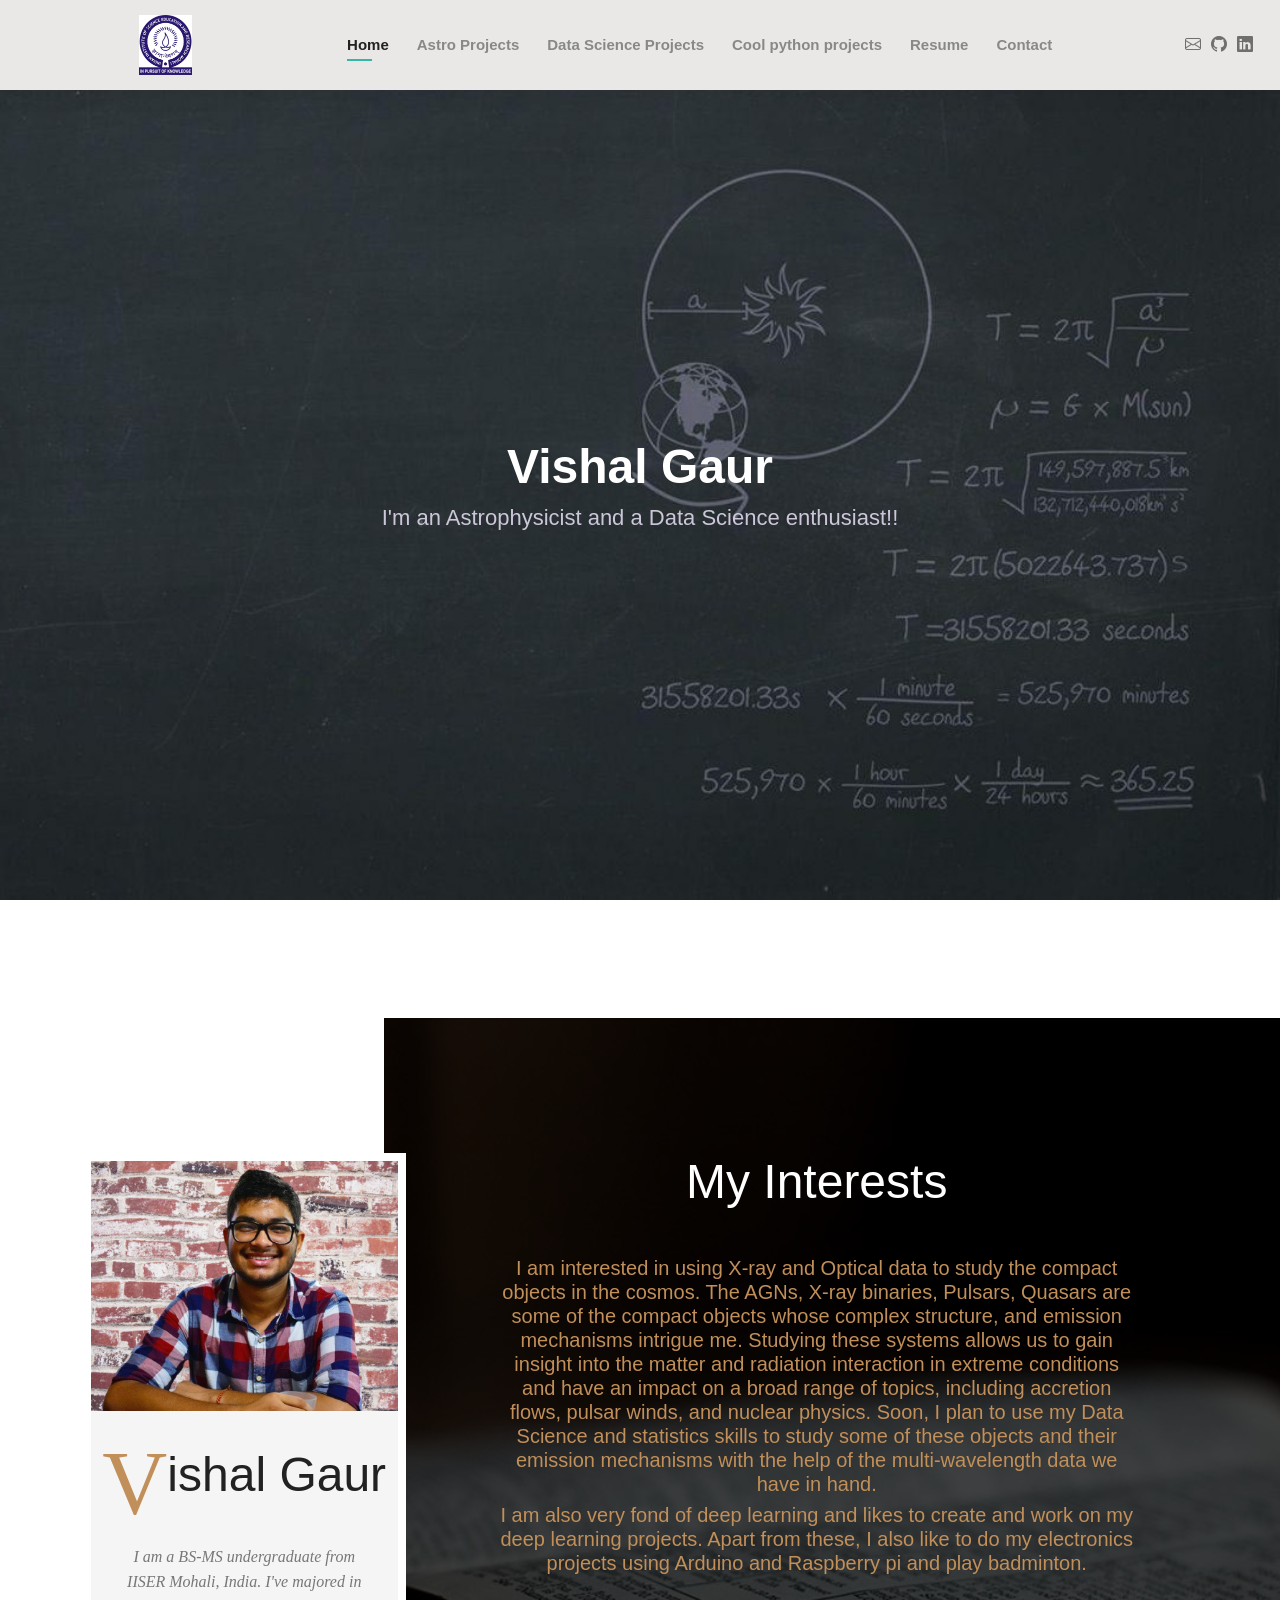
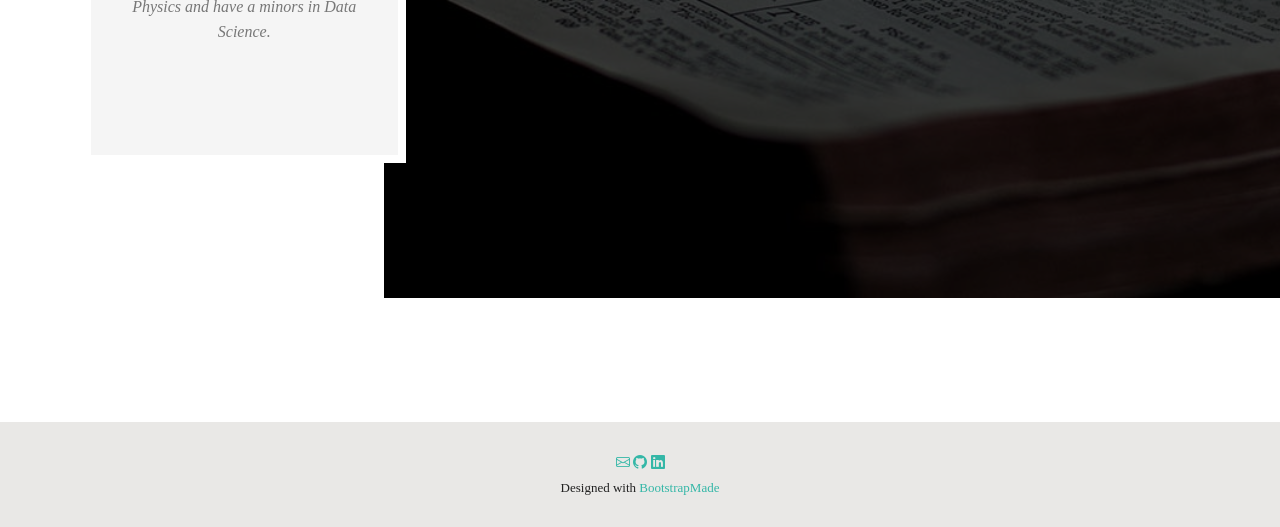
==== commit b5d645cf: "Update index.html" ====
--- a/index.html
+++ b/index.html
@@ -73,7 +73,7 @@
   <section id="hero" class="d-flex align-items-center">
     <div class="container d-flex flex-column align-items-center" data-aos="zoom-in" data-aos-delay="100">
       <h1>Vishal Gaur</h1>
-      <h2>I'm an Astrophysicist and a Data Science enthusiast</h2>
+      <h2>I'm an Astrophysicist and a Data Science enthusiast!!</h2>
       <!-- <a href="about.html" class="btn-about">About Me</a> -->
     </div>
   </section><!-- End Hero -->
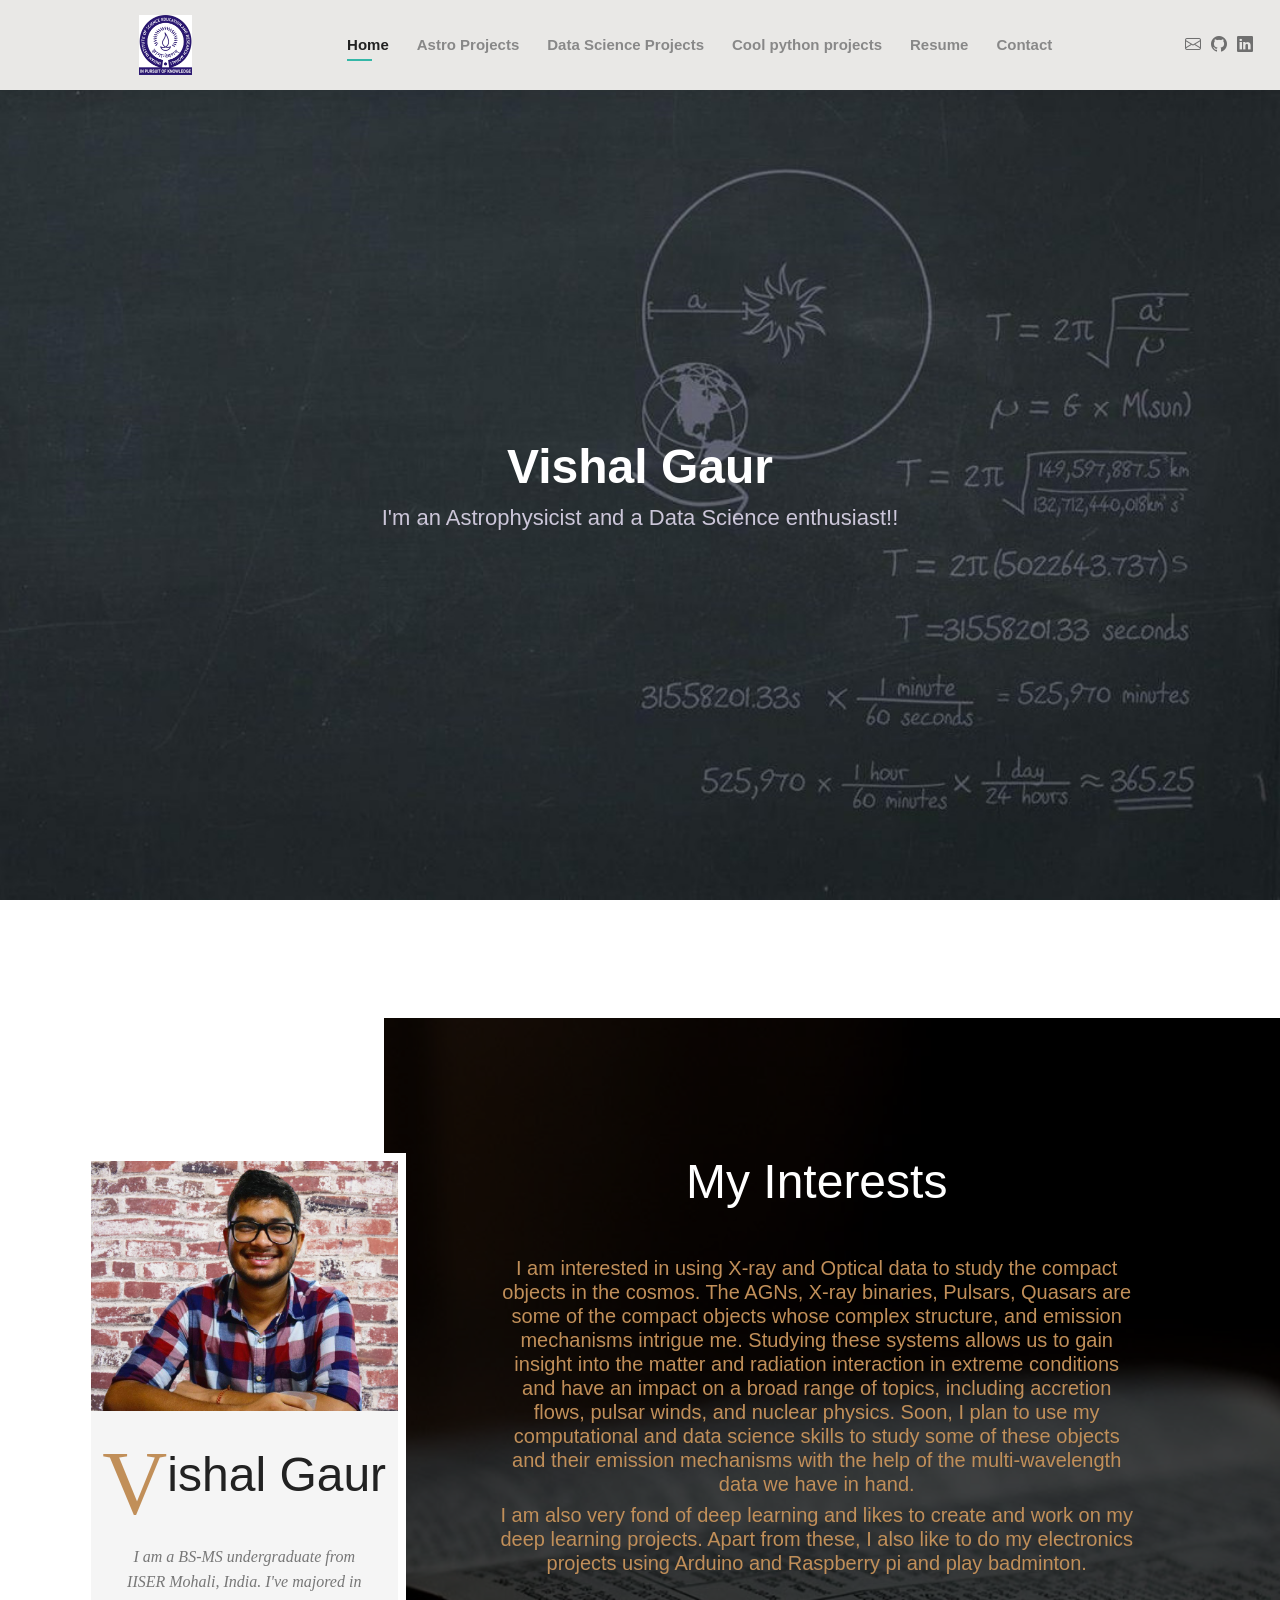
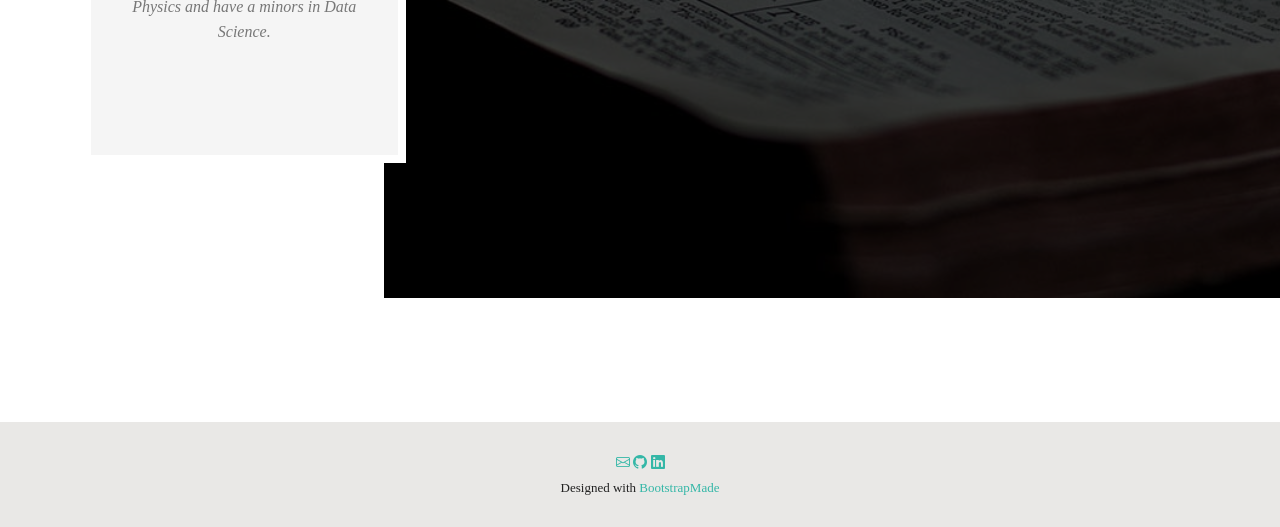
==== commit 82257cb9: "Update index.html" ====
--- a/index.html
+++ b/index.html
@@ -97,7 +97,7 @@
 				<div class="about-me-slider">
 					<div class="about-me-single-slide">
 						<h2 class="universal-h2 universal-h2-bckg">My Interests</h2>
-						<h4>I am interested in using X-ray and Optical data to study the compact objects in the cosmos. The AGNs, X-ray binaries, Pulsars, Quasars are some of the compact objects whose complex structure, and emission mechanisms intrigue me. Studying these systems allows us to gain insight into the matter and radiation interaction in extreme conditions and have an impact on a broad range of topics, including accretion flows, pulsar winds, and nuclear physics. Soon, I plan to use my Data Science and statistics skills to study some of these objects and their emission mechanisms with the help of the multi-wavelength data we have in hand.</h4>
+						<h4>I am interested in using X-ray and Optical data to study the compact objects in the cosmos. The AGNs, X-ray binaries, Pulsars, Quasars are some of the compact objects whose complex structure, and emission mechanisms intrigue me. Studying these systems allows us to gain insight into the matter and radiation interaction in extreme conditions and have an impact on a broad range of topics, including accretion flows, pulsar winds, and nuclear physics. Soon, I plan to use my computational and data science skills to study some of these objects and their emission mechanisms with the help of the multi-wavelength data we have in hand.</h4>
 						<h4>I am also very fond of deep learning and likes to create and work on my deep learning projects. Apart from these, I also like to do my electronics projects using Arduino and Raspberry pi and play badminton. </h4>
 					
 					</div>
